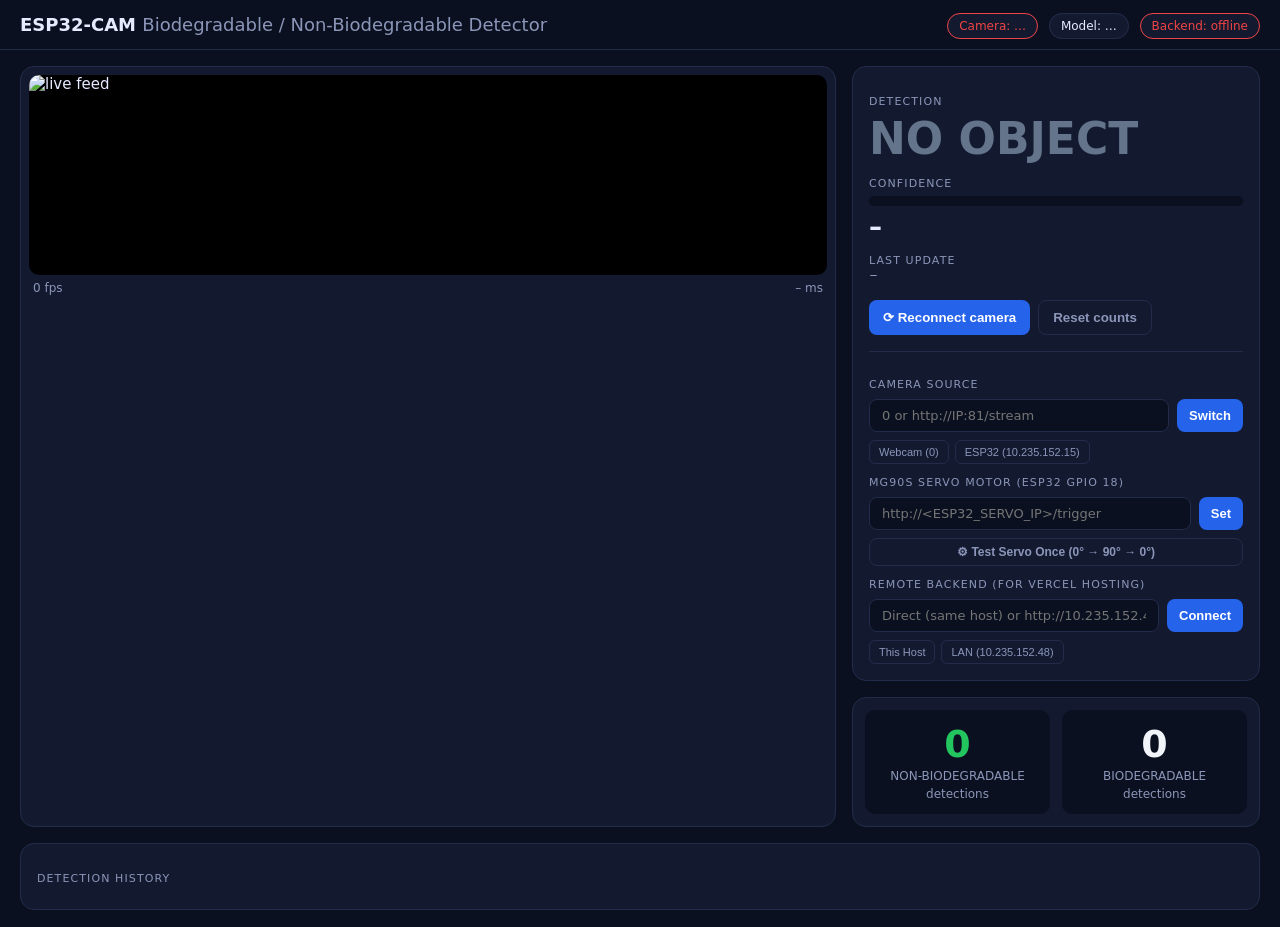
==== frontend/index.html @ 23a240d0 "Initial commit with ESP32 camera detector, servo sorter, and Vercel hosting setup" ====
<!DOCTYPE html>
<html lang="en"><head>
<meta charset="utf-8"><meta name="viewport" content="width=device-width,initial-scale=1">
<title>Biodegradable / Non-Biodegradable Detector</title><link rel="stylesheet" href="style.css">
</head><body>
<header>
  <h1>ESP32-CAM <span>Biodegradable / Non-Biodegradable Detector</span></h1>
  <div class="badges">
    <span id="camBadge" class="badge off">Camera: …</span>
    <span id="modelBadge" class="badge">Model: …</span>
    <span id="beBadge" class="badge off">Backend: …</span>
  </div>
</header>
<main>
  <section class="card feed">
    <img id="feed" src="/api/stream" alt="live feed">
    <div id="overlay" class="overlay hidden">CAMERA OFFLINE — reconnecting…</div>
    <div class="meta"><span id="fps">0 fps</span><span id="lat">– ms</span></div>
  </section>
  <section class="card status">
    <div class="small">DETECTION</div>
    <div id="label" class="label none">NO OBJECT</div>
    <div class="small">CONFIDENCE</div>
    <div class="bar"><div id="confBar"></div></div>
    <div id="conf" class="conf">–</div>
    <div class="small">LAST UPDATE</div><div id="ts" class="mono">–</div>
    <div class="btns">
      <button id="reconnect">⟳ Reconnect camera</button>
      <button id="reset" class="ghost">Reset counts</button>
    </div>
    <div class="cam-box">
      <div class="small">CAMERA SOURCE</div>
      <div class="cam-input-row">
        <input id="camUrl" type="text" placeholder="0 or http://IP:81/stream">
        <button id="setCamBtn" class="sm-btn">Switch</button>
      </div>
      <div class="cam-presets">
        <button type="button" class="preset-btn" data-url="0">Webcam (0)</button>
        <button type="button" class="preset-btn" data-url="http://10.235.152.15:81/stream">ESP32 (10.235.152.15)</button>
      </div>
    </div>
    <div class="servo-box">
      <div class="small">MG90S SERVO MOTOR (ESP32 GPIO 18)</div>
      <div class="cam-input-row">
        <input id="servoUrl" type="text" placeholder="http://<ESP32_SERVO_IP>/trigger">
        <button id="setServoBtn" class="sm-btn">Set</button>
      </div>
      <div class="btns" style="margin-top:6px">
        <button id="testServoBtn" class="ghost" style="width:100%;font-size:12px;padding:6px 10px">⚙ Test Servo Once (0° → 90° → 0°)</button>
      </div>
      <div id="servoMsg" class="small" style="margin-top:4px"></div>
    </div>
    <div class="servo-box">
      <div class="small">REMOTE BACKEND (FOR VERCEL HOSTING)</div>
      <div class="cam-input-row">
        <input id="backendUrlInput" type="text" placeholder="Direct (same host) or http://10.235.152.48:8000">
        <button id="setBackendBtn" class="sm-btn">Connect</button>
      </div>
      <div class="cam-presets">
        <button type="button" class="preset-btn" id="localHostBtn">This Host</button>
        <button type="button" class="preset-btn" id="lanHostBtn" data-url="http://10.235.152.48:8000">LAN (10.235.152.48)</button>
      </div>
    </div>
  </section>
  <section class="card counts">
    <div class="count g"><b id="cg">0</b><span>NON-BIODEGRADABLE detections</span></div>
    <div class="count w"><b id="cw">0</b><span>BIODEGRADABLE detections</span></div>
  </section>
  <section class="card hist">
    <div class="small">DETECTION HISTORY</div>
    <ul id="hist"></ul>
  </section>
</main>
<script src="app.js"></script>
</body></html>
---- frontend/style.css ----
:root{--bg:#0b1020;--card:#131a30;--line:#222c4a;--txt:#e6ebff;--mut:#8b96b8;--g:#22c55e;--w:#f1f5f9;--u:#f59e0b;--n:#64748b}
*{box-sizing:border-box}body{margin:0;background:var(--bg);color:var(--txt);font:15px system-ui,Segoe UI,sans-serif}
header{display:flex;flex-wrap:wrap;gap:12px;justify-content:space-between;align-items:center;padding:14px 20px;border-bottom:1px solid var(--line)}
h1{margin:0;font-size:18px}h1 span{color:var(--mut);font-weight:400}
.badge{padding:5px 11px;border-radius:99px;background:var(--card);border:1px solid var(--line);font-size:12px;margin-left:6px}
.badge.ok{border-color:var(--g);color:var(--g)}.badge.off{border-color:#ef4444;color:#ef4444}
main{display:grid;grid-template-columns:2fr 1fr;gap:16px;padding:16px 20px;max-width:1300px;margin:auto}
.card{background:var(--card);border:1px solid var(--line);border-radius:14px;padding:16px}
.feed{position:relative;padding:8px;grid-row:span 2}.feed img{width:100%;border-radius:10px;display:block;background:#000;min-height:200px}
.overlay{position:absolute;inset:8px;display:flex;align-items:center;justify-content:center;background:#000a;border-radius:10px;font-weight:600;color:#fca5a5}
.hidden{display:none}.meta{display:flex;justify-content:space-between;color:var(--mut);font-size:12px;padding:6px 4px 0}
.small{color:var(--mut);font-size:11px;letter-spacing:.1em;margin-top:12px}
.label{font-size:clamp(20px,4vw,44px);font-weight:800;line-height:1.15;margin:6px 0;word-break:break-word}
.label.NON-BIODEGRADABLE,.label.GREEN{color:var(--g)}.label.BIODEGRADABLE,.label.WHITE{color:var(--w)}.label.UNKNOWN{color:var(--u)}.label.none{color:var(--n)}
.bar{height:10px;background:#0b1020;border-radius:6px;overflow:hidden;margin:6px 0}#confBar{height:100%;width:0;background:var(--g);transition:width .3s}
.conf{font-size:26px;font-weight:700}.mono{font-family:Consolas,monospace;color:var(--mut)}
.btns{display:flex;gap:8px;margin-top:16px;flex-wrap:wrap}
button{background:#2563eb;color:#fff;border:0;border-radius:8px;padding:9px 14px;cursor:pointer;font-weight:600}
button.ghost{background:transparent;border:1px solid var(--line);color:var(--mut)}button:hover{filter:brightness(1.15)}
.cam-box,.stepper-box{margin-top:16px;padding-top:14px;border-top:1px solid var(--line)}
.cam-input-row{display:flex;gap:8px;margin:8px 0}
.cam-input-row input{flex:1;background:#0b1020;border:1px solid var(--line);border-radius:8px;color:var(--txt);padding:8px 12px;font:inherit;font-size:13px;outline:none}
.cam-input-row input:focus{border-color:#2563eb}
.sm-btn{padding:8px 12px;font-size:13px}
.cam-presets{display:flex;gap:6px;flex-wrap:wrap}
.preset-btn{background:transparent;border:1px solid var(--line);color:var(--mut);padding:5px 9px;border-radius:6px;font-size:11px;font-weight:500}
.preset-btn:hover{background:var(--line);color:var(--txt)}
.counts{display:grid;grid-template-columns:1fr 1fr;gap:12px;padding:12px}.count{text-align:center;padding:12px;border-radius:10px;background:#0b1020}
.count b{display:block;font-size:38px}.count span{color:var(--mut);font-size:12px}.count.g b{color:var(--g)}.count.w b{color:var(--w)}
.hist{grid-column:1/-1}#hist{list-style:none;margin:8px 0 0;padding:0;max-height:240px;overflow:auto}
#hist li{display:flex;justify-content:space-between;padding:7px 4px;border-bottom:1px solid var(--line);font-size:14px}
#hist .NON-BIODEGRADABLE,#hist .GREEN{color:var(--g)}#hist .BIODEGRADABLE,#hist .WHITE{color:var(--w)}#hist .UNKNOWN{color:var(--u)}#hist .NO{color:var(--n)}
@media(max-width:820px){main{grid-template-columns:1fr;padding:10px}.feed{grid-row:auto}}
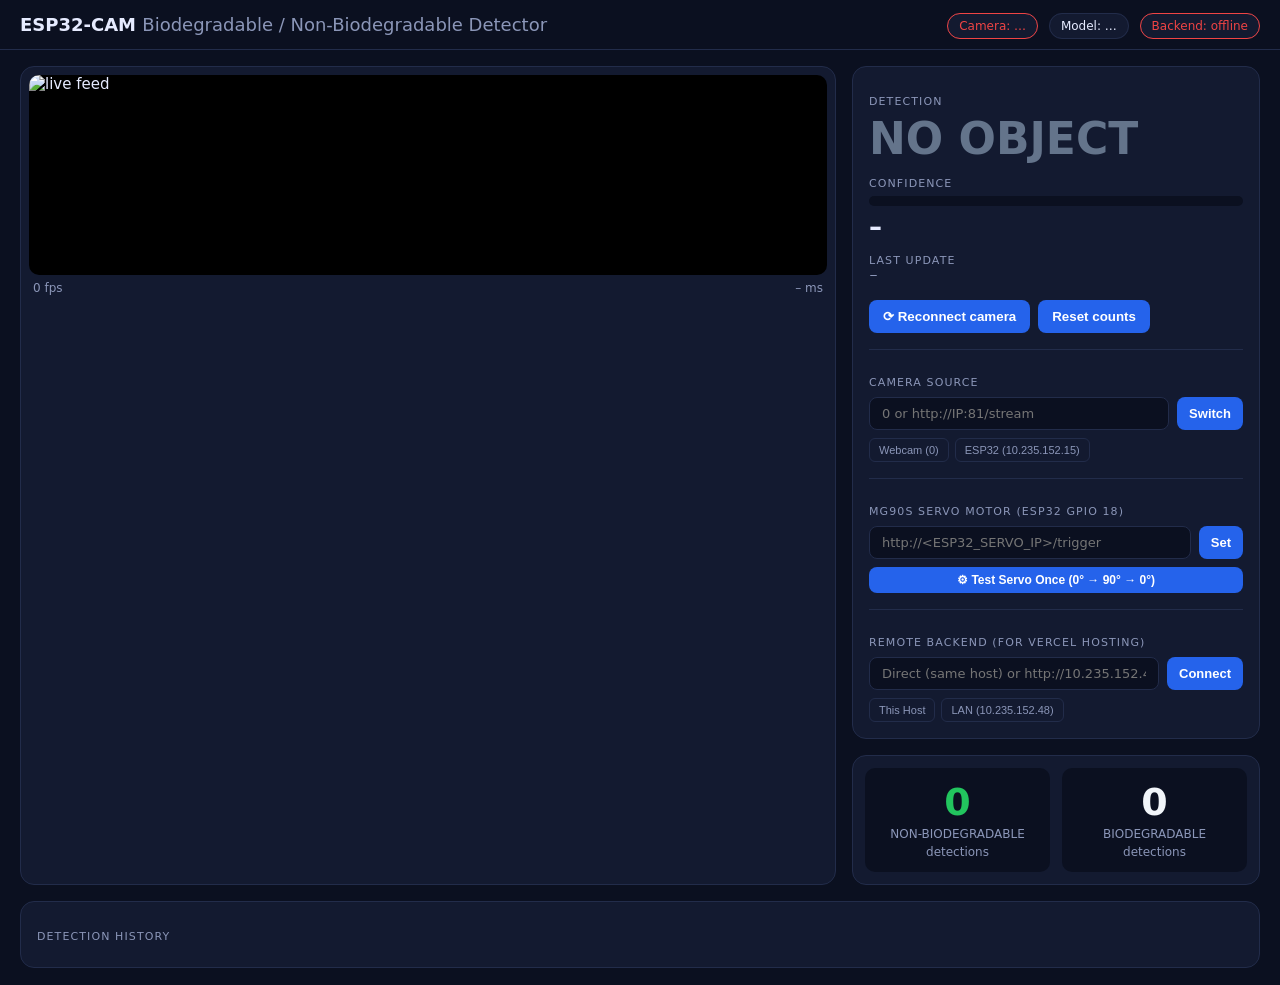
==== commit 53cbae12: "Fix servo controls, CORS preflights, Vercel routing, and backend config compatibility" ====
--- a/frontend/index.html
+++ b/frontend/index.html
@@ -60,6 +60,7 @@
         <button type="button" class="preset-btn" id="localHostBtn">This Host</button>
         <button type="button" class="preset-btn" id="lanHostBtn" data-url="http://10.235.152.48:8000">LAN (10.235.152.48)</button>
       </div>
+      <div id="mixedNotice" class="notice-box" style="display:none"></div>
     </div>
   </section>
   <section class="card counts">
--- a/frontend/style.css
+++ b/frontend/style.css
@@ -16,8 +16,8 @@
 .conf{font-size:26px;font-weight:700}.mono{font-family:Consolas,monospace;color:var(--mut)}
 .btns{display:flex;gap:8px;margin-top:16px;flex-wrap:wrap}
 button{background:#2563eb;color:#fff;border:0;border-radius:8px;padding:9px 14px;cursor:pointer;font-weight:600}
-button.ghost{background:transparent;border:1px solid var(--line);color:var(--mut)}button:hover{filter:brightness(1.15)}
-.cam-box,.stepper-box{margin-top:16px;padding-top:14px;border-top:1px solid var(--line)}
+.cam-box,.stepper-box,.servo-box{margin-top:16px;padding-top:14px;border-top:1px solid var(--line)}
+.notice-box{margin-top:8px;padding:8px 10px;background:#1e1a0d;border:1px solid #78350f;border-radius:8px;font-size:12px;color:#fde68a;line-height:1.4}
 .cam-input-row{display:flex;gap:8px;margin:8px 0}
 .cam-input-row input{flex:1;background:#0b1020;border:1px solid var(--line);border-radius:8px;color:var(--txt);padding:8px 12px;font:inherit;font-size:13px;outline:none}
 .cam-input-row input:focus{border-color:#2563eb}
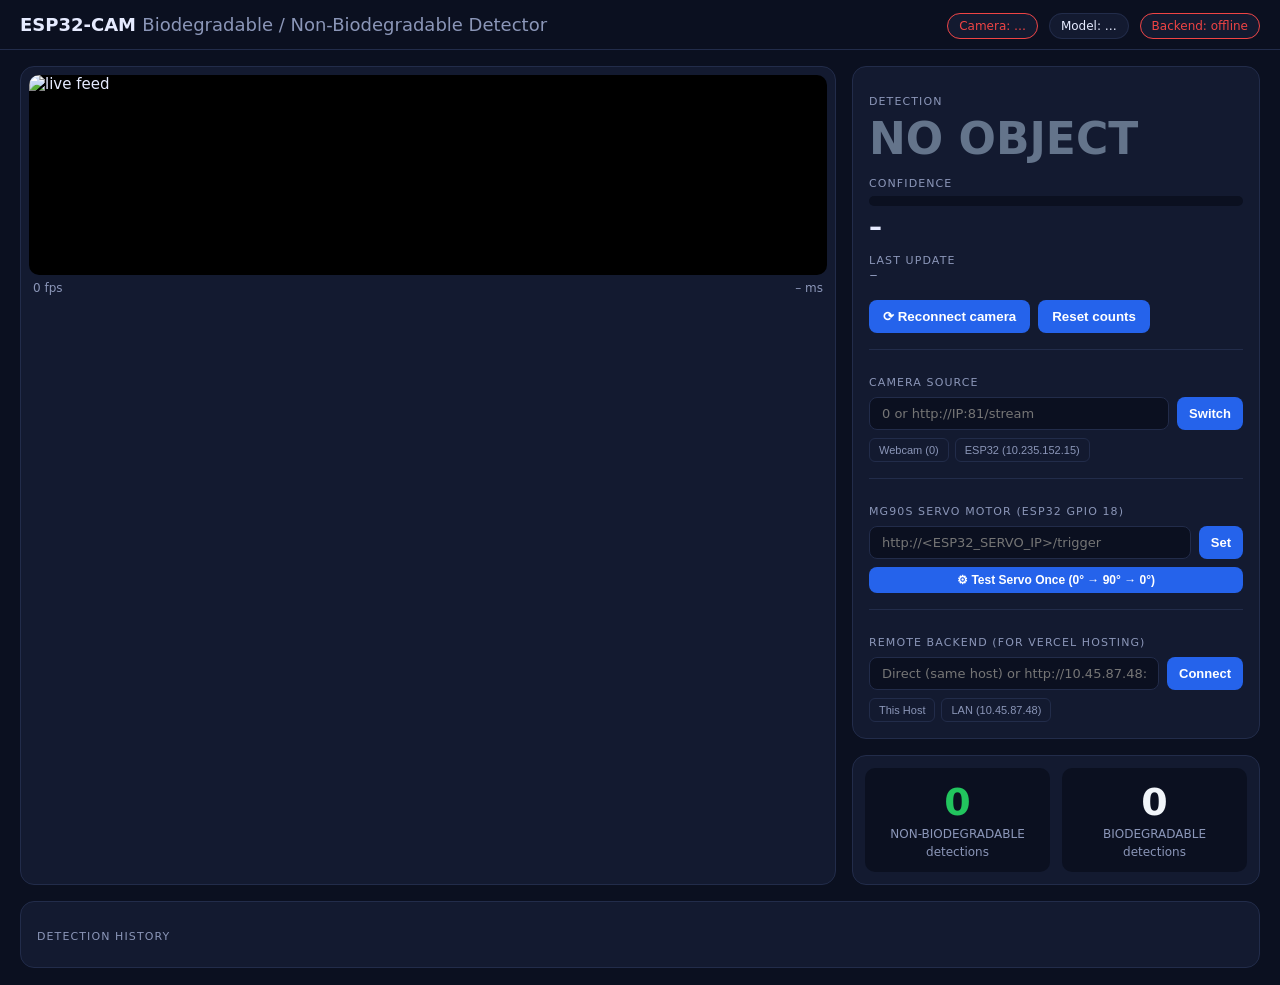
==== commit b2eb78d9: "Update BACKEND_URL to current host IP 10.45.87.48" ====
--- a/frontend/index.html
+++ b/frontend/index.html
@@ -53,12 +53,12 @@
     <div class="servo-box">
       <div class="small">REMOTE BACKEND (FOR VERCEL HOSTING)</div>
       <div class="cam-input-row">
-        <input id="backendUrlInput" type="text" placeholder="Direct (same host) or http://10.235.152.48:8000">
+        <input id="backendUrlInput" type="text" placeholder="Direct (same host) or http://10.45.87.48:8000">
         <button id="setBackendBtn" class="sm-btn">Connect</button>
       </div>
       <div class="cam-presets">
         <button type="button" class="preset-btn" id="localHostBtn">This Host</button>
-        <button type="button" class="preset-btn" id="lanHostBtn" data-url="http://10.235.152.48:8000">LAN (10.235.152.48)</button>
+        <button type="button" class="preset-btn" id="lanHostBtn" data-url="http://10.45.87.48:8000">LAN (10.45.87.48)</button>
       </div>
       <div id="mixedNotice" class="notice-box" style="display:none"></div>
     </div>
